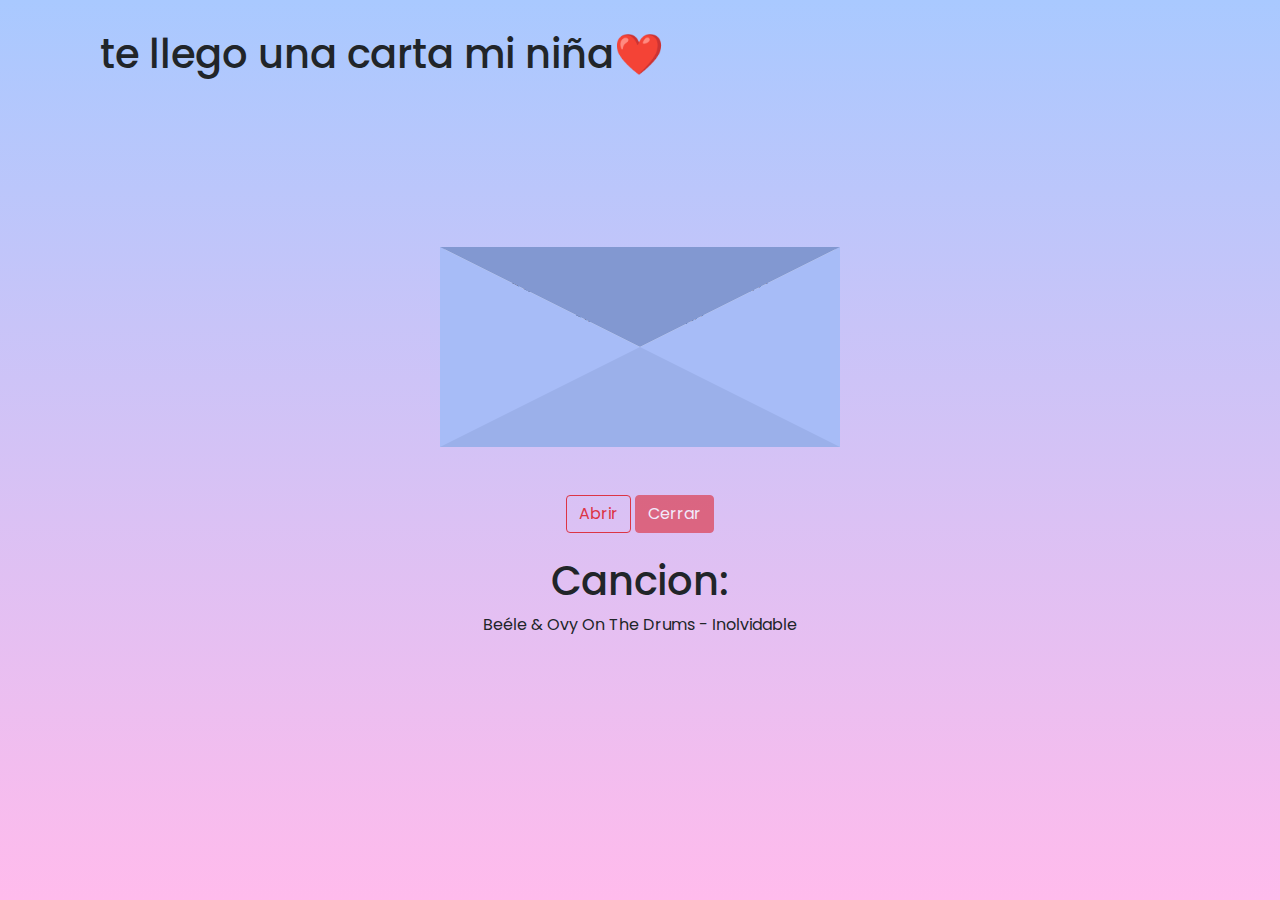
==== carta.html @ 5627347e "Add files via upload" ====
<!DOCTYPE html>
<html lang="es">
<head>
  <meta charset="UTF-8">
  <meta name="viewport" content="width=device-width, initial-scale=1.0">
  <title>Carta</title>
  <link href="https://stackpath.bootstrapcdn.com/bootstrap/4.5.2/css/bootstrap.min.css" rel="stylesheet">
  <link rel="stylesheet" href="style.css">
</head>
<body>
  <audio src="sound/Inolvidable - Beéle, Ovy On The Drums (LETRA).mp3" autoplay></audio>
  <h1 style="top: 30px; position: absolute; left: 100px;">te llego una carta mi niña❤️</h1>
  <main class="container">
   
    <div class="row justify-content-center align-items-center">
   
      <div class="col-15 col-xs-12 text-center">
        
        <div class="container-letter">
          <div class="cover"></div>
          <span class="heart">♥</span>
          <p class="paper" id="mainMessage">
            Para el mundo, tú eres una persona más pero para mí tú eres mi mundo✨❤️✨
          </p>
          <div class="letter"></div>
        </div>
        <br>
        <br>
     
          <button id="open" class="btn btn-outline-danger">Abrir</button>
          <button id="close" class="btn btn-danger" disabled>Cerrar</button>
          <br>
          <br>
          <h1>Cancion: </h1>
          <p>Beéle & Ovy On The Drums - Inolvidable</p>
      </div>
    </div>
  </main>

  <script src="script.js"></script>
</body>
</html>
---- style.css ----
/* reset css */
@import url('https://fonts.googleapis.com/css2?family=Poppins:ital,wght@0,500;1,900&display=swap');
*{
    font-family: 'Poppins',cursive;
}


*,
*::before,
*::after {
  box-sizing: border-box;
}

img,
video,
svg {
  display: block;
  height: auto;
  max-width: 100%;
}

body {
  margin: 0;
  min-height: 100dvh;
}

h1,
h2,
h3 {
  text-wrap: balance;
}

p {
  text-wrap: pretty;
}


/* styles */
/* TODO: Cambiar la fuente

* {
  font-family: comic-sans;
} */

body {

  background-color: #A9C9FF;
  background-image: linear-gradient(180deg, #A9C9FF 0%, #FFBBEC 100%);
  
}

main {
  display: flex;
  flex-direction: column;

  gap: 3rem;
  justify-content: center;
  align-items: center;
  height: 100vh;
}


.container-letter {
  position: relative;
}

.cover {
  position: absolute;
  border-left: 200px solid transparent;
  border-right: 200px solid transparent;
  border-top: 100px solid #8298d1;
  border-bottom: 100px solid transparent;

  /*  */
  transition: transform .75s;
  transform-origin: top;
}

.paper {
  position: absolute;
  padding: 1.5rem;
  line-height: 2rem;
  right: 5px;
  /*  */
  z-index: -1;
  background: white;
  width: 390px;
  height: 180px;

  transition: all .75s;
}

.letter {
  border-left: 200px solid #a7bcf7;
  border-right: 200px solid #a7bcf7;
  border-top: 100px solid transparent;
  border-bottom: 100px solid #9bb0ea;
}

.options {
  display: flex;
  gap: 5rem;

  & button {
    color: #ff3234;
    font-weight: 600;
    border-radius: 3px;
    background: #fad7df;
    padding: 0.5rem 1rem;
    border: 1px solid #fe3334;
    cursor: pointer;
  }

  & button:hover {
    background: #ff989e;
    color: white;
  }
}

.open-cover {
  transform: rotatex(180deg);
}

.open-paper {
  animation: openPaper .5s forwards;
}

@keyframes openPaper {
  0% {
    top: 0;
  }
  100% {
    top: -120px;
  }
}

.close-paper {
  animation: closePaper .5s forwards;
}

@keyframes closePaper {
  0% {
    top: -120px;
  }
  100% {
    top: 0;
  }
}


.heart {
  display: none;
  position: absolute;
  top: 25%;
  left: 46.5%;
  margin: auto;
  font-size: 3rem;

  color: #fe3334;

  animation: crecer 1s forwards ;
}

@keyframes crecer {
  0% {
    scale: 1;
    opacity: 1;
  }
  100% {
    scale: 3;
    opacity: 0;

  }
}

@media (max-width: 676px) {
  .paper {
    width: 330px; /* Ajustamos el ancho para dispositivos móviles */
    height: 180px; /* Ajustamos la altura para dispositivos móviles */
  }

  .cover{

    border-left: 170px solid transparent;
    border-right: 170px solid transparent;
    border-top: 90px solid #8298d1;

    border-bottom: 90px solid transparent;
  }

  .letter{

    border-left: 170px solid #a7bcf7;
    border-right: 170px solid #a7bcf7;
    border-top: 90px solid transparent;
    border-bottom: 90px solid #9bb0ea;
  }
}
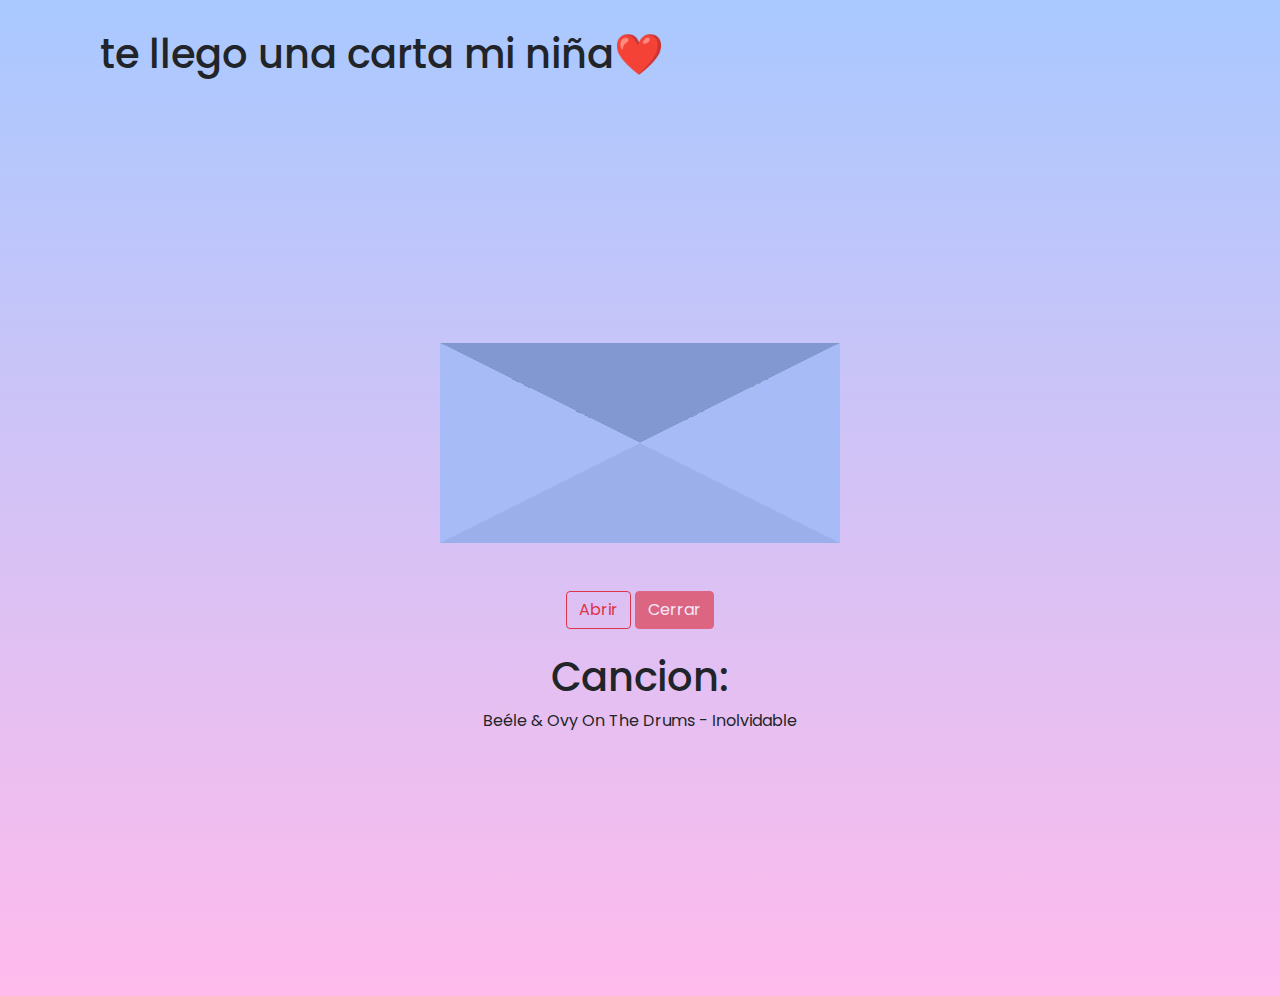
==== commit 7bd4d28d: "Update carta.html" ====
--- a/carta.html
+++ b/carta.html
@@ -10,6 +10,10 @@
 <body>
   <audio src="sound/Inolvidable - Beéle, Ovy On The Drums (LETRA).mp3" autoplay></audio>
   <h1 style="top: 30px; position: absolute; left: 100px;">te llego una carta mi niña❤️</h1>
+   <br>
+  <br>
+  <br>
+  <br>
   <main class="container">
    
     <div class="row justify-content-center align-items-center">
